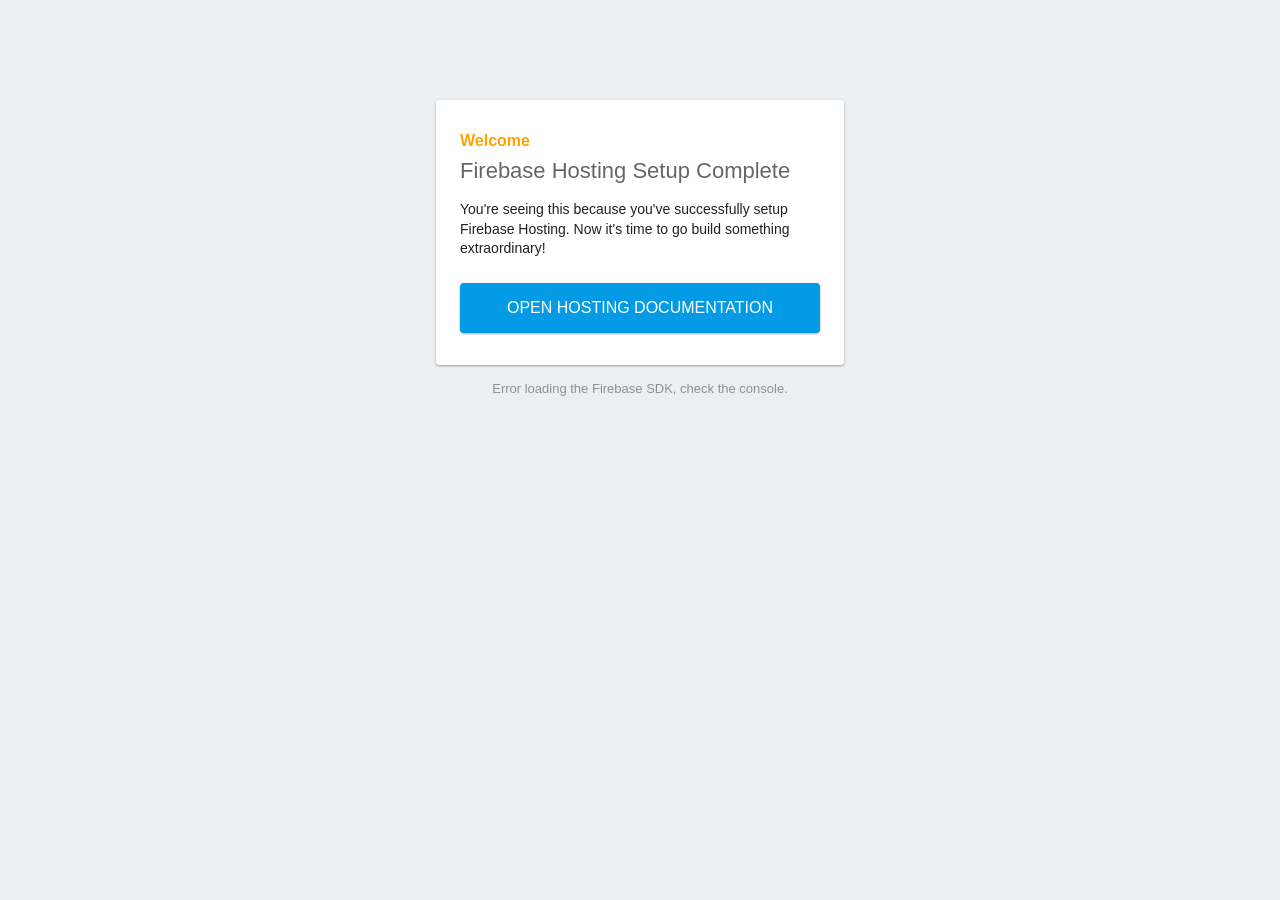
==== public/index.html @ 5a4c246f "initial commit" ====
<!DOCTYPE html>
<html>
  <head>
    <meta charset="utf-8">
    <meta name="viewport" content="width=device-width, initial-scale=1">
    <title>Welcome to Firebase Hosting</title>

    <!-- update the version number as needed -->
    <script defer src="/__/firebase/13.1.0/firebase-app-compat.js"></script>
    <!-- include only the Firebase features as you need -->
    <script defer src="/__/firebase/13.1.0/firebase-auth-compat.js"></script>
    <script defer src="/__/firebase/13.1.0/firebase-database-compat.js"></script>
    <script defer src="/__/firebase/13.1.0/firebase-firestore-compat.js"></script>
    <script defer src="/__/firebase/13.1.0/firebase-functions-compat.js"></script>
    <script defer src="/__/firebase/13.1.0/firebase-messaging-compat.js"></script>
    <script defer src="/__/firebase/13.1.0/firebase-storage-compat.js"></script>
    <script defer src="/__/firebase/13.1.0/firebase-analytics-compat.js"></script>
    <script defer src="/__/firebase/13.1.0/firebase-remote-config-compat.js"></script>
    <script defer src="/__/firebase/13.1.0/firebase-performance-compat.js"></script>
    <!-- 
      initialize the SDK after all desired features are loaded, set useEmulator to false
      to avoid connecting the SDK to running emulators.
    -->
    <script defer src="/__/firebase/init.js?useEmulator=true"></script>

    <style media="screen">
      body { background: #ECEFF1; color: rgba(0,0,0,0.87); font-family: Roboto, Helvetica, Arial, sans-serif; margin: 0; padding: 0; }
      #message { background: white; max-width: 360px; margin: 100px auto 16px; padding: 32px 24px; border-radius: 3px; }
      #message h2 { color: #ffa100; font-weight: bold; font-size: 16px; margin: 0 0 8px; }
      #message h1 { font-size: 22px; font-weight: 300; color: rgba(0,0,0,0.6); margin: 0 0 16px;}
      #message p { line-height: 140%; margin: 16px 0 24px; font-size: 14px; }
      #message a { display: block; text-align: center; background: #039be5; text-transform: uppercase; text-decoration: none; color: white; padding: 16px; border-radius: 4px; }
      #message, #message a { box-shadow: 0 1px 3px rgba(0,0,0,0.12), 0 1px 2px rgba(0,0,0,0.24); }
      #load { color: rgba(0,0,0,0.4); text-align: center; font-size: 13px; }
      @media (max-width: 600px) {
        body, #message { margin-top: 0; background: white; box-shadow: none; }
        body { border-top: 16px solid #ffa100; }
      }
    </style>
  </head>
  <body>
    <div id="message">
      <h2>Welcome</h2>
      <h1>Firebase Hosting Setup Complete</h1>
      <p>You're seeing this because you've successfully setup Firebase Hosting. Now it's time to go build something extraordinary!</p>
      <a target="_blank" href="https://firebase.google.com/docs/hosting/">Open Hosting Documentation</a>
    </div>
    <p id="load">Firebase SDK Loading&hellip;</p>

    <script>
      document.addEventListener('DOMContentLoaded', function() {
        const loadEl = document.querySelector('#load');
        // // 🔥🔥🔥🔥🔥🔥🔥🔥🔥🔥🔥🔥🔥🔥🔥🔥🔥🔥🔥🔥🔥🔥🔥🔥🔥🔥🔥🔥🔥🔥🔥
        // // The Firebase SDK is initialized and available here!
        //
        // firebase.auth().onAuthStateChanged(user => { });
        // firebase.database().ref('/path/to/ref').on('value', snapshot => { });
        // firebase.firestore().doc('/foo/bar').get().then(() => { });
        // firebase.functions().httpsCallable('yourFunction')().then(() => { });
        // firebase.messaging().requestPermission().then(() => { });
        // firebase.storage().ref('/path/to/ref').getDownloadURL().then(() => { });
        // firebase.analytics(); // call to activate
        // firebase.analytics().logEvent('tutorial_completed');
        // firebase.performance(); // call to activate
        //
        // // 🔥🔥🔥🔥🔥🔥🔥🔥🔥🔥🔥🔥🔥🔥🔥🔥🔥🔥🔥🔥🔥🔥🔥🔥🔥🔥🔥🔥🔥🔥🔥

        try {
          let app = firebase.app();
          let features = [
            'auth', 
            'database', 
            'firestore',
            'functions',
            'messaging', 
            'storage', 
            'analytics', 
            'remoteConfig',
            'performance',
          ].filter(feature => typeof app[feature] === 'function');
          loadEl.textContent = `Firebase SDK loaded with ${features.join(', ')}`;
        } catch (e) {
          console.error(e);
          loadEl.textContent = 'Error loading the Firebase SDK, check the console.';
        }
      });
    </script>
  </body>
</html>
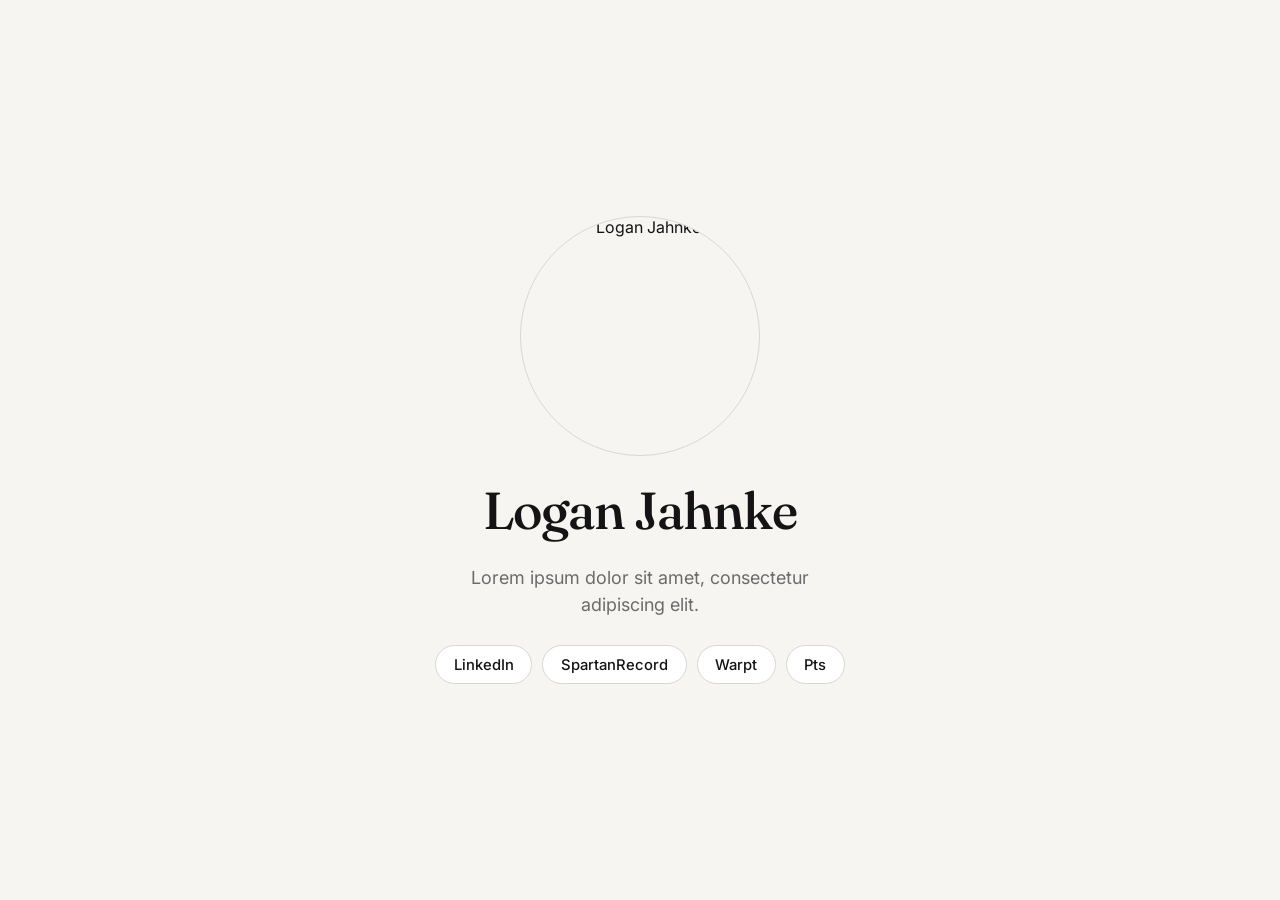
==== commit 5e4ce123: "initial bones" ====
--- a/public/index.html
+++ b/public/index.html
@@ -1,89 +1,130 @@
 <!DOCTYPE html>
-<html>
+<html lang="en">
   <head>
     <meta charset="utf-8">
     <meta name="viewport" content="width=device-width, initial-scale=1">
-    <title>Welcome to Firebase Hosting</title>
+    <title>Logan Jahnke</title>
+    <meta name="description" content="Logan Jahnke — personal portfolio.">
+    <link rel="preconnect" href="https://fonts.googleapis.com">
+    <link rel="preconnect" href="https://fonts.gstatic.com" crossorigin>
+    <link href="https://fonts.googleapis.com/css2?family=Inter:wght@400;500;600&family=Fraunces:opsz,wght@9..144,500&display=swap" rel="stylesheet">
+    <style>
+      :root {
+        --bg: #f6f5f2;
+        --fg: #141414;
+        --muted: #6b6b6b;
+        --line: #d9d7d2;
+        --chip: #ffffff;
+        --chip-hover: #141414;
+        --chip-hover-fg: #f6f5f2;
+      }
+      @media (prefers-color-scheme: dark) {
+        :root {
+          --bg: #111111;
+          --fg: #f2f1ee;
+          --muted: #9a9a9a;
+          --line: #2c2c2c;
+          --chip: #1a1a1a;
+          --chip-hover: #f2f1ee;
+          --chip-hover-fg: #111111;
+        }
+      }
 
-    <!-- update the version number as needed -->
-    <script defer src="/__/firebase/13.1.0/firebase-app-compat.js"></script>
-    <!-- include only the Firebase features as you need -->
-    <script defer src="/__/firebase/13.1.0/firebase-auth-compat.js"></script>
-    <script defer src="/__/firebase/13.1.0/firebase-database-compat.js"></script>
-    <script defer src="/__/firebase/13.1.0/firebase-firestore-compat.js"></script>
-    <script defer src="/__/firebase/13.1.0/firebase-functions-compat.js"></script>
-    <script defer src="/__/firebase/13.1.0/firebase-messaging-compat.js"></script>
-    <script defer src="/__/firebase/13.1.0/firebase-storage-compat.js"></script>
-    <script defer src="/__/firebase/13.1.0/firebase-analytics-compat.js"></script>
-    <script defer src="/__/firebase/13.1.0/firebase-remote-config-compat.js"></script>
-    <script defer src="/__/firebase/13.1.0/firebase-performance-compat.js"></script>
-    <!-- 
-      initialize the SDK after all desired features are loaded, set useEmulator to false
-      to avoid connecting the SDK to running emulators.
-    -->
-    <script defer src="/__/firebase/init.js?useEmulator=true"></script>
+      * { box-sizing: border-box; margin: 0; padding: 0; }
 
-    <style media="screen">
-      body { background: #ECEFF1; color: rgba(0,0,0,0.87); font-family: Roboto, Helvetica, Arial, sans-serif; margin: 0; padding: 0; }
-      #message { background: white; max-width: 360px; margin: 100px auto 16px; padding: 32px 24px; border-radius: 3px; }
-      #message h2 { color: #ffa100; font-weight: bold; font-size: 16px; margin: 0 0 8px; }
-      #message h1 { font-size: 22px; font-weight: 300; color: rgba(0,0,0,0.6); margin: 0 0 16px;}
-      #message p { line-height: 140%; margin: 16px 0 24px; font-size: 14px; }
-      #message a { display: block; text-align: center; background: #039be5; text-transform: uppercase; text-decoration: none; color: white; padding: 16px; border-radius: 4px; }
-      #message, #message a { box-shadow: 0 1px 3px rgba(0,0,0,0.12), 0 1px 2px rgba(0,0,0,0.24); }
-      #load { color: rgba(0,0,0,0.4); text-align: center; font-size: 13px; }
-      @media (max-width: 600px) {
-        body, #message { margin-top: 0; background: white; box-shadow: none; }
-        body { border-top: 16px solid #ffa100; }
+      html, body {
+        height: 100%;
+        overflow: hidden;
+      }
+
+      body {
+        background: var(--bg);
+        color: var(--fg);
+        font-family: "Inter", system-ui, -apple-system, sans-serif;
+        -webkit-font-smoothing: antialiased;
+      }
+
+      main {
+        height: 100vh;
+        height: 100dvh;
+        display: flex;
+        flex-direction: column;
+        align-items: center;
+        justify-content: center;
+        gap: clamp(1rem, 3vh, 2rem);
+        padding: 1.5rem 1rem;
+        text-align: center;
+      }
+
+      .headshot {
+        width: clamp(140px, 30vh, 240px);
+        aspect-ratio: 1;
+        border-radius: 50%;
+        object-fit: cover;
+        object-position: 50% 30%;
+        border: 1px solid var(--line);
+      }
+
+      h1 {
+        font-family: "Fraunces", Georgia, serif;
+        font-weight: 500;
+        font-size: clamp(2rem, 6vh, 3.25rem);
+        letter-spacing: -0.02em;
+        line-height: 1.05;
+      }
+
+      .tagline {
+        color: var(--muted);
+        font-size: clamp(0.95rem, 2.2vh, 1.125rem);
+        max-width: 36ch;
+        line-height: 1.5;
+      }
+
+      nav ul {
+        list-style: none;
+        display: flex;
+        flex-wrap: wrap;
+        justify-content: center;
+        gap: 0.625rem;
+        max-width: 560px;
+      }
+
+      nav a {
+        display: inline-block;
+        padding: 0.6rem 1.1rem;
+        border: 1px solid var(--line);
+        border-radius: 999px;
+        background: var(--chip);
+        color: var(--fg);
+        text-decoration: none;
+        font-size: 0.925rem;
+        font-weight: 500;
+        transition: background 0.15s, color 0.15s, border-color 0.15s;
+      }
+
+      nav a:hover,
+      nav a:focus-visible {
+        background: var(--chip-hover);
+        color: var(--chip-hover-fg);
+        border-color: var(--chip-hover);
+        outline: none;
       }
     </style>
   </head>
   <body>
-    <div id="message">
-      <h2>Welcome</h2>
-      <h1>Firebase Hosting Setup Complete</h1>
-      <p>You're seeing this because you've successfully setup Firebase Hosting. Now it's time to go build something extraordinary!</p>
-      <a target="_blank" href="https://firebase.google.com/docs/hosting/">Open Hosting Documentation</a>
-    </div>
-    <p id="load">Firebase SDK Loading&hellip;</p>
-
-    <script>
-      document.addEventListener('DOMContentLoaded', function() {
-        const loadEl = document.querySelector('#load');
-        // // 🔥🔥🔥🔥🔥🔥🔥🔥🔥🔥🔥🔥🔥🔥🔥🔥🔥🔥🔥🔥🔥🔥🔥🔥🔥🔥🔥🔥🔥🔥🔥
-        // // The Firebase SDK is initialized and available here!
-        //
-        // firebase.auth().onAuthStateChanged(user => { });
-        // firebase.database().ref('/path/to/ref').on('value', snapshot => { });
-        // firebase.firestore().doc('/foo/bar').get().then(() => { });
-        // firebase.functions().httpsCallable('yourFunction')().then(() => { });
-        // firebase.messaging().requestPermission().then(() => { });
-        // firebase.storage().ref('/path/to/ref').getDownloadURL().then(() => { });
-        // firebase.analytics(); // call to activate
-        // firebase.analytics().logEvent('tutorial_completed');
-        // firebase.performance(); // call to activate
-        //
-        // // 🔥🔥🔥🔥🔥🔥🔥🔥🔥🔥🔥🔥🔥🔥🔥🔥🔥🔥🔥🔥🔥🔥🔥🔥🔥🔥🔥🔥🔥🔥🔥
-
-        try {
-          let app = firebase.app();
-          let features = [
-            'auth', 
-            'database', 
-            'firestore',
-            'functions',
-            'messaging', 
-            'storage', 
-            'analytics', 
-            'remoteConfig',
-            'performance',
-          ].filter(feature => typeof app[feature] === 'function');
-          loadEl.textContent = `Firebase SDK loaded with ${features.join(', ')}`;
-        } catch (e) {
-          console.error(e);
-          loadEl.textContent = 'Error loading the Firebase SDK, check the console.';
-        }
-      });
-    </script>
+    <main>
+      <img class="headshot" src="/img/logan.jpeg" alt="Logan Jahnke" width="240" height="240">
+      <h1>Logan Jahnke</h1>
+      <p class="tagline">Lorem ipsum dolor sit amet, consectetur adipiscing elit.</p>
+      <nav aria-label="Links">
+        <ul>
+          <!-- TODO: replace with your LinkedIn profile URL -->
+          <li><a href="https://www.linkedin.com/in/YOUR-HANDLE" target="_blank" rel="noopener">LinkedIn</a></li>
+          <li><a href="https://spartanrecord.com" target="_blank" rel="noopener">SpartanRecord</a></li>
+          <li><a href="https://warpt.app" target="_blank" rel="noopener">Warpt</a></li>
+          <li><a href="/pts/">Pts</a></li>
+        </ul>
+      </nav>
+    </main>
   </body>
 </html>
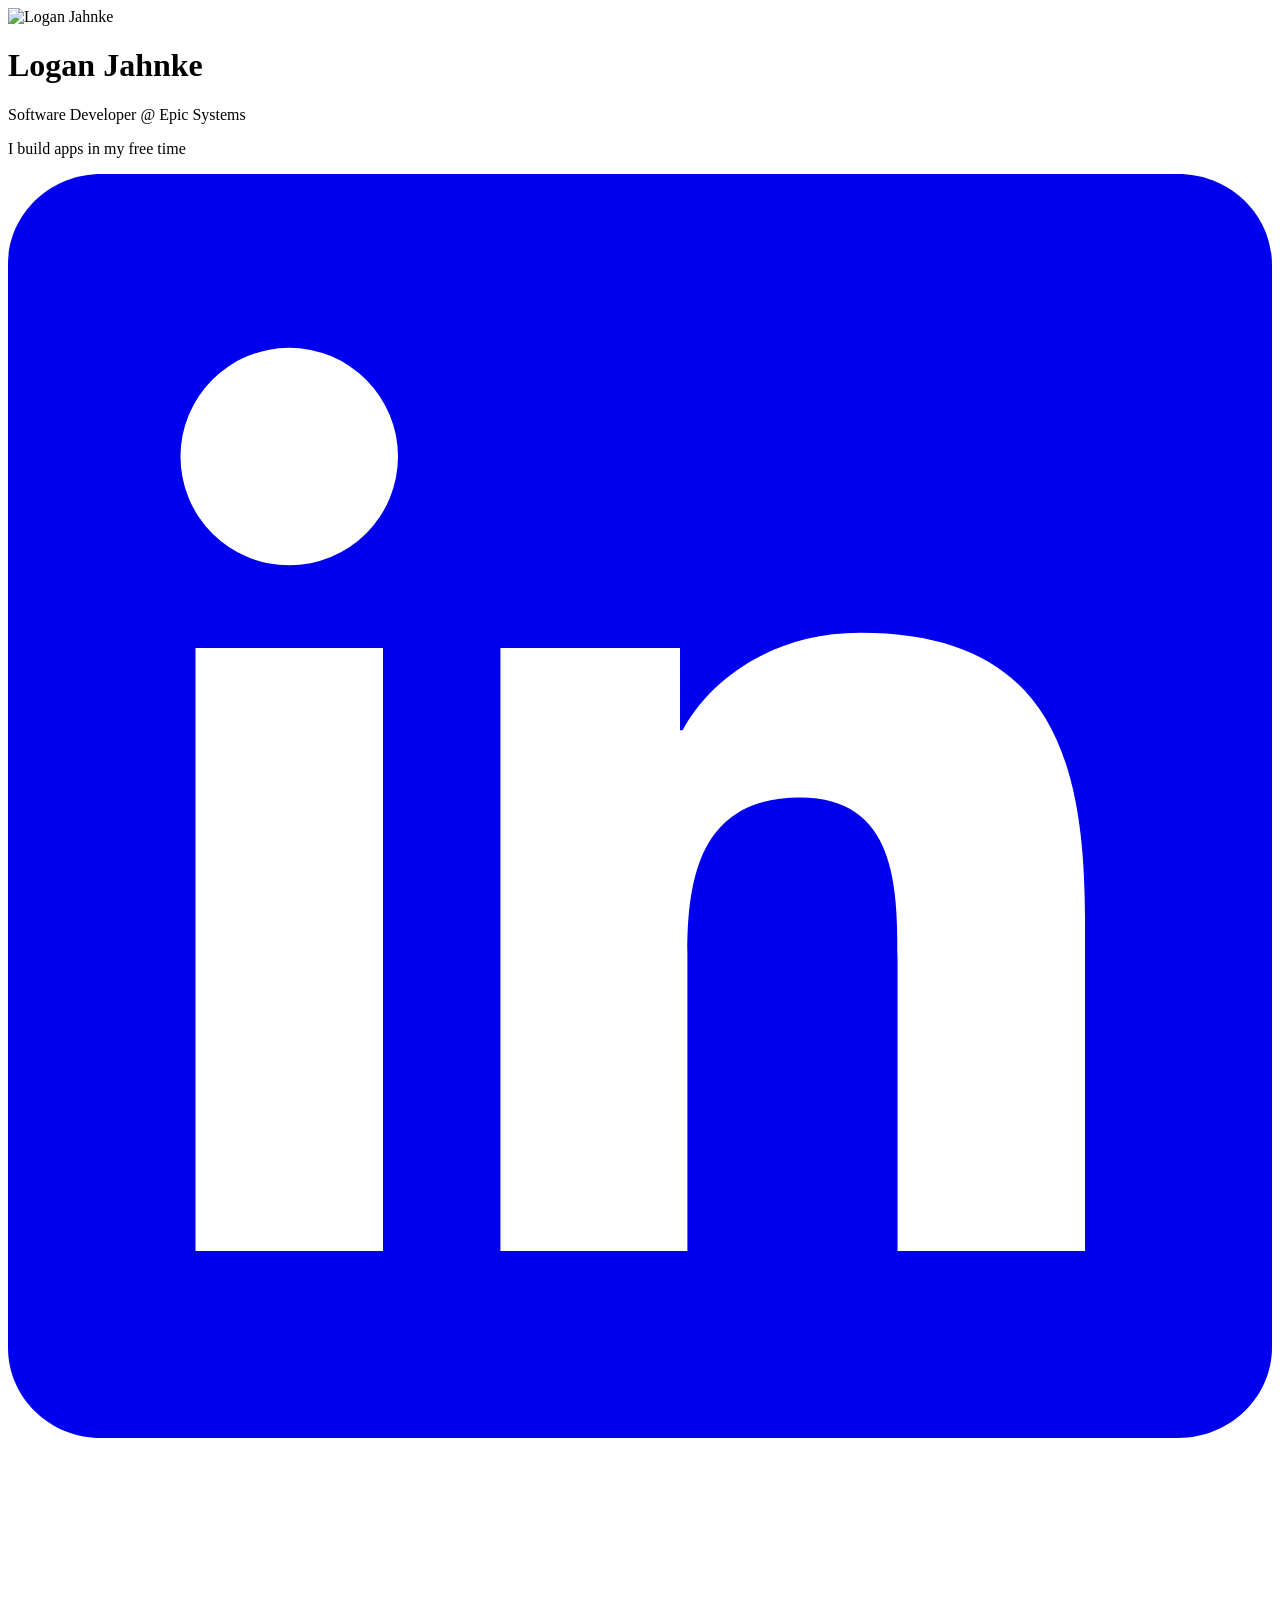
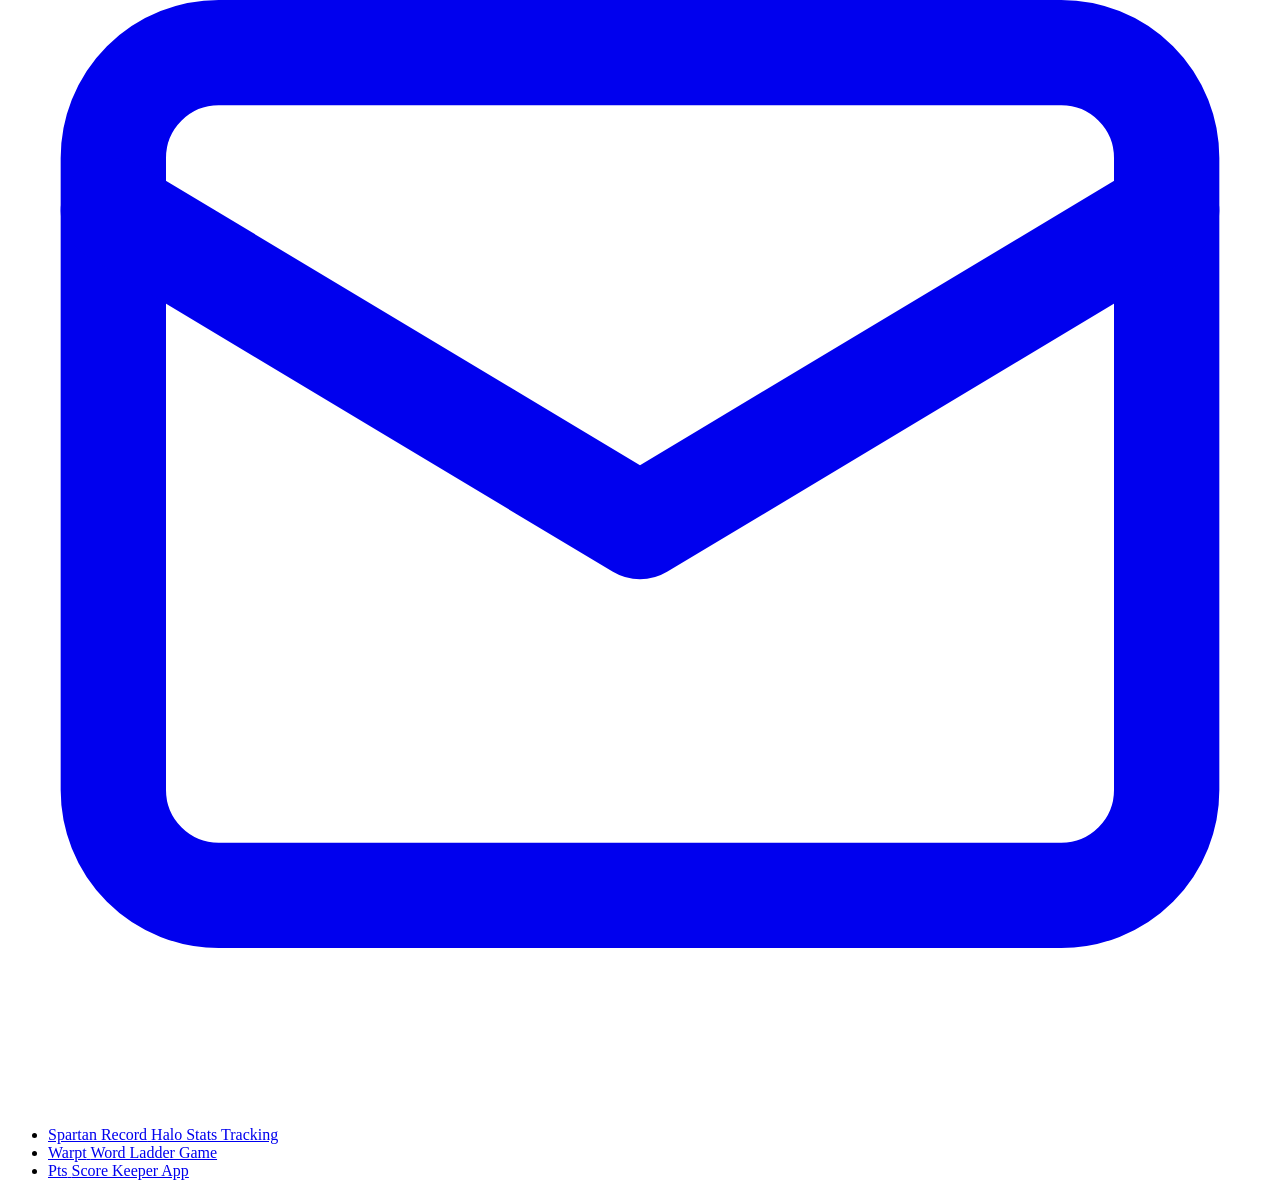
==== commit 94b5d7fe: "main page" ====
--- a/public/index.html
+++ b/public/index.html
@@ -7,122 +7,42 @@
     <meta name="description" content="Logan Jahnke — personal portfolio.">
     <link rel="preconnect" href="https://fonts.googleapis.com">
     <link rel="preconnect" href="https://fonts.gstatic.com" crossorigin>
-    <link href="https://fonts.googleapis.com/css2?family=Inter:wght@400;500;600&family=Fraunces:opsz,wght@9..144,500&display=swap" rel="stylesheet">
-    <style>
-      :root {
-        --bg: #f6f5f2;
-        --fg: #141414;
-        --muted: #6b6b6b;
-        --line: #d9d7d2;
-        --chip: #ffffff;
-        --chip-hover: #141414;
-        --chip-hover-fg: #f6f5f2;
-      }
-      @media (prefers-color-scheme: dark) {
-        :root {
-          --bg: #111111;
-          --fg: #f2f1ee;
-          --muted: #9a9a9a;
-          --line: #2c2c2c;
-          --chip: #1a1a1a;
-          --chip-hover: #f2f1ee;
-          --chip-hover-fg: #111111;
-        }
-      }
-
-      * { box-sizing: border-box; margin: 0; padding: 0; }
-
-      html, body {
-        height: 100%;
-        overflow: hidden;
-      }
-
-      body {
-        background: var(--bg);
-        color: var(--fg);
-        font-family: "Inter", system-ui, -apple-system, sans-serif;
-        -webkit-font-smoothing: antialiased;
-      }
-
-      main {
-        height: 100vh;
-        height: 100dvh;
-        display: flex;
-        flex-direction: column;
-        align-items: center;
-        justify-content: center;
-        gap: clamp(1rem, 3vh, 2rem);
-        padding: 1.5rem 1rem;
-        text-align: center;
-      }
-
-      .headshot {
-        width: clamp(140px, 30vh, 240px);
-        aspect-ratio: 1;
-        border-radius: 50%;
-        object-fit: cover;
-        object-position: 50% 30%;
-        border: 1px solid var(--line);
-      }
-
-      h1 {
-        font-family: "Fraunces", Georgia, serif;
-        font-weight: 500;
-        font-size: clamp(2rem, 6vh, 3.25rem);
-        letter-spacing: -0.02em;
-        line-height: 1.05;
-      }
-
-      .tagline {
-        color: var(--muted);
-        font-size: clamp(0.95rem, 2.2vh, 1.125rem);
-        max-width: 36ch;
-        line-height: 1.5;
-      }
-
-      nav ul {
-        list-style: none;
-        display: flex;
-        flex-wrap: wrap;
-        justify-content: center;
-        gap: 0.625rem;
-        max-width: 560px;
-      }
-
-      nav a {
-        display: inline-block;
-        padding: 0.6rem 1.1rem;
-        border: 1px solid var(--line);
-        border-radius: 999px;
-        background: var(--chip);
-        color: var(--fg);
-        text-decoration: none;
-        font-size: 0.925rem;
-        font-weight: 500;
-        transition: background 0.15s, color 0.15s, border-color 0.15s;
-      }
-
-      nav a:hover,
-      nav a:focus-visible {
-        background: var(--chip-hover);
-        color: var(--chip-hover-fg);
-        border-color: var(--chip-hover);
-        outline: none;
-      }
-    </style>
+    <link href="https://fonts.googleapis.com/css2?family=Inter:wght@400;500;600&family=Urbanist:wght@600&display=swap" rel="stylesheet">
+    <link rel="stylesheet" href="/css/shared.css">
+    <link rel="stylesheet" href="/css/home.css">
   </head>
   <body>
     <main>
       <img class="headshot" src="/img/logan.jpeg" alt="Logan Jahnke" width="240" height="240">
-      <h1>Logan Jahnke</h1>
-      <p class="tagline">Lorem ipsum dolor sit amet, consectetur adipiscing elit.</p>
+      <div class="name-container">
+        <h1>Logan Jahnke</h1>
+        <div class="tag-container">
+          <p class="jobtitle">Software Developer @ Epic Systems</p>
+          <p class="tagline">I build apps in my free time</p>
+        </div>
+        <div class="socials">
+          <a class="icon-link" href="https://www.linkedin.com/in/loganjahnke/" target="_blank" rel="noopener" aria-label="LinkedIn" title="LinkedIn">
+            <svg viewBox="0 0 24 24" aria-hidden="true"><path fill="currentColor" d="M20.45 20.45h-3.56v-5.57c0-1.33-.02-3.04-1.85-3.04-1.85 0-2.14 1.45-2.14 2.94v5.67H9.35V9h3.41v1.56h.05c.48-.9 1.64-1.85 3.37-1.85 3.6 0 4.27 2.37 4.27 5.46v6.28zM5.34 7.43a2.06 2.06 0 1 1 0-4.13 2.06 2.06 0 0 1 0 4.13zM7.12 20.45H3.56V9h3.56v11.45zM22.22 0H1.77C.79 0 0 .77 0 1.72v20.56C0 23.23.79 24 1.77 24h20.45c.98 0 1.78-.77 1.78-1.72V1.72C24 .77 23.2 0 22.22 0z"/></svg>
+          </a>
+          <a class="icon-link" href="mailto:dev@loganjahnke.com" aria-label="Email dev@loganjahnke.com" title="dev@loganjahnke.com">
+            <svg viewBox="0 0 24 24" aria-hidden="true" fill="none" stroke="currentColor" stroke-width="2" stroke-linecap="round" stroke-linejoin="round"><rect x="2" y="4" width="20" height="16" rx="2"/><path d="m22 7-10 6L2 7"/></svg>
+          </a>
+        </div>
+      </div>
       <nav aria-label="Links">
         <ul>
-          <!-- TODO: replace with your LinkedIn profile URL -->
-          <li><a href="https://www.linkedin.com/in/YOUR-HANDLE" target="_blank" rel="noopener">LinkedIn</a></li>
-          <li><a href="https://spartanrecord.com" target="_blank" rel="noopener">SpartanRecord</a></li>
-          <li><a href="https://warpt.app" target="_blank" rel="noopener">Warpt</a></li>
-          <li><a href="/pts/">Pts</a></li>
+          <li><a href="https://spartanrecord.com" target="_blank" rel="noopener">
+            <span class="chip-title">Spartan Record</span>
+            <span class="chip-subtitle">Halo Stats Tracking</span>
+          </a></li>
+          <li><a href="https://warpt.app" target="_blank" rel="noopener">
+            <span class="chip-title">Warpt</span>
+            <span class="chip-subtitle">Word Ladder Game</span>
+          </a></li>
+          <li><a href="/pts/">
+            <span class="chip-title">Pts</span>
+            <span class="chip-subtitle">Score Keeper App</span>
+          </a></li>
         </ul>
       </nav>
     </main>
